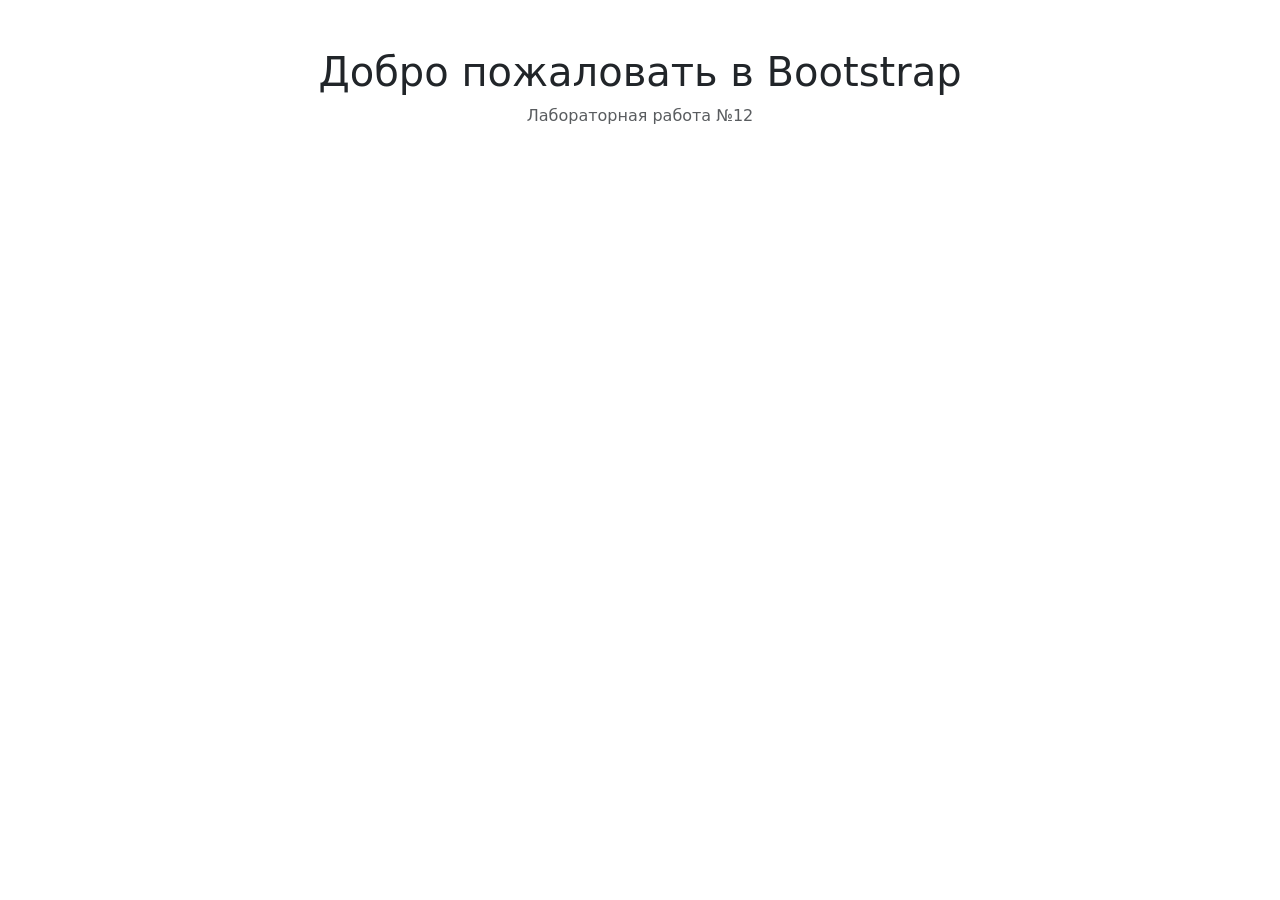
==== index.html @ 0f9625fa "Step 2: Bootstrap connection via CDN" ====
<!DOCTYPE html>
<html lang="ru">
<head>
    <meta charset="UTF-8">
    <meta name="viewport" content="width=device-width, initial-scale=10">
    <title>Bootstrap Lab - Bogdanov Shumila</title>
    <link 
    href="https://cdn.jsdelivr.net/npm/bootstrap@5.3.8/dist/css/bootstrap.min.css" 
    rel="stylesheet" 
integrity="sha384sRIl4kxILFvY47J16cr9ZwB07vP4J8+LH7qKQnuqkuIAvNWLzeN8tE5YBujZqJLB" 
    crossorigin="anonymous"
    />
    <link rel="stylesheet" href="custom.css"/>
</head>
<body>
    <div class="container">
        <h1 class="text-center mt-5">Добро пожаловать в Bootstrap</h1>
        <p class="text-center text-muted">Лабораторная работа №12</p>
    </div>
    <script
    src="https://cdn.jsdelivr.net/npm/bootstrap@5.3.8/dist/css/bootstrap.min.css"
     integrity="sha384sRIl4kxILFvY47J16cr9ZwB07vP4J8+LH7qKQnuqkuIAvNWLzeN8tE5YBujZqJLB" 
    crossorigin="anonymous"
    ></script>
</body>
</html>
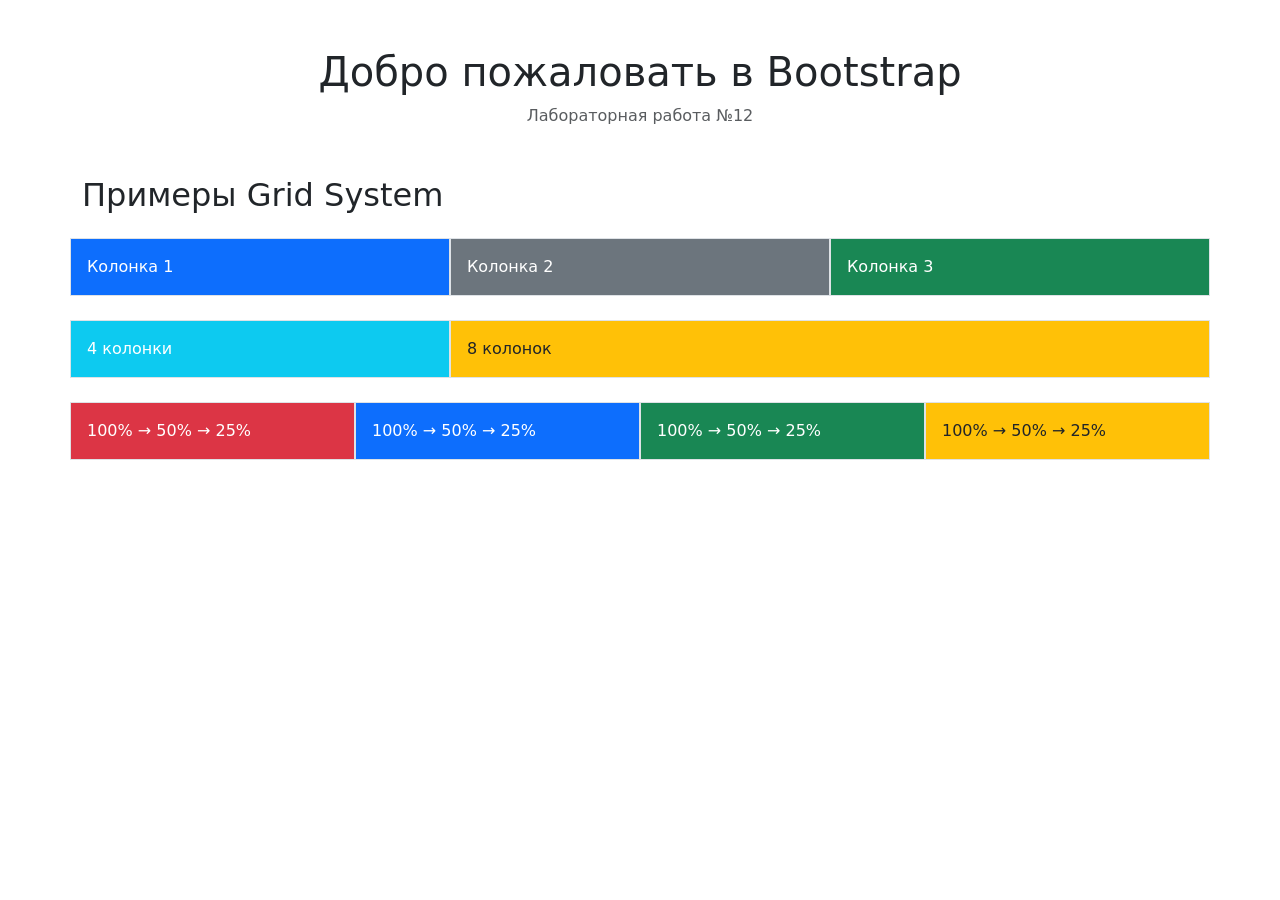
==== commit c42cb7f6: "Step 3: Bootstrap grid system examples" ====
--- a/index.html
+++ b/index.html
@@ -4,12 +4,7 @@
     <meta charset="UTF-8">
     <meta name="viewport" content="width=device-width, initial-scale=10">
     <title>Bootstrap Lab - Bogdanov Shumila</title>
-    <link 
-    href="https://cdn.jsdelivr.net/npm/bootstrap@5.3.8/dist/css/bootstrap.min.css" 
-    rel="stylesheet" 
-integrity="sha384sRIl4kxILFvY47J16cr9ZwB07vP4J8+LH7qKQnuqkuIAvNWLzeN8tE5YBujZqJLB" 
-    crossorigin="anonymous"
-    />
+   <link href="https://cdn.jsdelivr.net/npm/bootstrap@5.3.8/dist/css/bootstrap.min.css" rel="stylesheet" integrity="sha384-sRIl4kxILFvY47J16cr9ZwB07vP4J8+LH7qKQnuqkuIAvNWLzeN8tE5YBujZqJLB" crossorigin="anonymous">
     <link rel="stylesheet" href="custom.css"/>
 </head>
 <body>
@@ -17,10 +12,29 @@
         <h1 class="text-center mt-5">Добро пожаловать в Bootstrap</h1>
         <p class="text-center text-muted">Лабораторная работа №12</p>
     </div>
-    <script
-    src="https://cdn.jsdelivr.net/npm/bootstrap@5.3.8/dist/css/bootstrap.min.css"
-     integrity="sha384sRIl4kxILFvY47J16cr9ZwB07vP4J8+LH7qKQnuqkuIAvNWLzeN8tE5YBujZqJLB" 
-    crossorigin="anonymous"
-    ></script>
+    
+    <div class="container mt-5">
+<h2 class="mb-4">Примеры Grid System</h2>
+<!-- Пример 1: Равные колонки -->
+<div class="row mb-4">
+<div class="col bg-primary text-white p-3 border">Колонка 1</div>
+<div class="col bg-secondary text-white p-3 border">Колонка 2</div>
+<div class="col bg-success text-white p-3 border">Колонка 3</div>
+</div>
+<!-- Пример 2: Фиксированная ширина -->
+<div class="row mb-4">
+<div class="col-4 bg-info text-white p-3 border">4 колонки</div>
+<div class="col-8 bg-warning text-dark p-3 border">8 колонок</div>
+</div>
+<!-- Пример 3: Адаптивные колонки -->
+<div class="row mb-4">
+<div class="col-12 col-md-6 col-lg-3 bg-danger text-white p-3 border mb-2">100% → 50% → 25%</div>
+<div class="col-12 col-md-6 col-lg-3 bg-primary text-white p-3 border mb-2">100% → 50% → 25%</div>
+<div class="col-12 col-md-6 col-lg-3 bg-success text-white p-3 border mb-2">100% → 50% → 25%</div>
+<div class="col-12 col-md-6 col-lg-3 bg-warning text-dark p-3 border mb-2">100% → 50% → 25%</div>
+</div>
+</div>
+<script src="https://cdn.jsdelivr.net/npm/bootstrap@5.3.8/dist/js/bootstrap.bundle.min.js" integrity="sha384-FKyoEForCGlyvwx9Hj09JcYn3nv7wiPVlz7YYwJrWVcXK/BmnVDxM+D2scQbITxI" crossorigin="anonymous">
+    </script>
 </body>
 </html>
